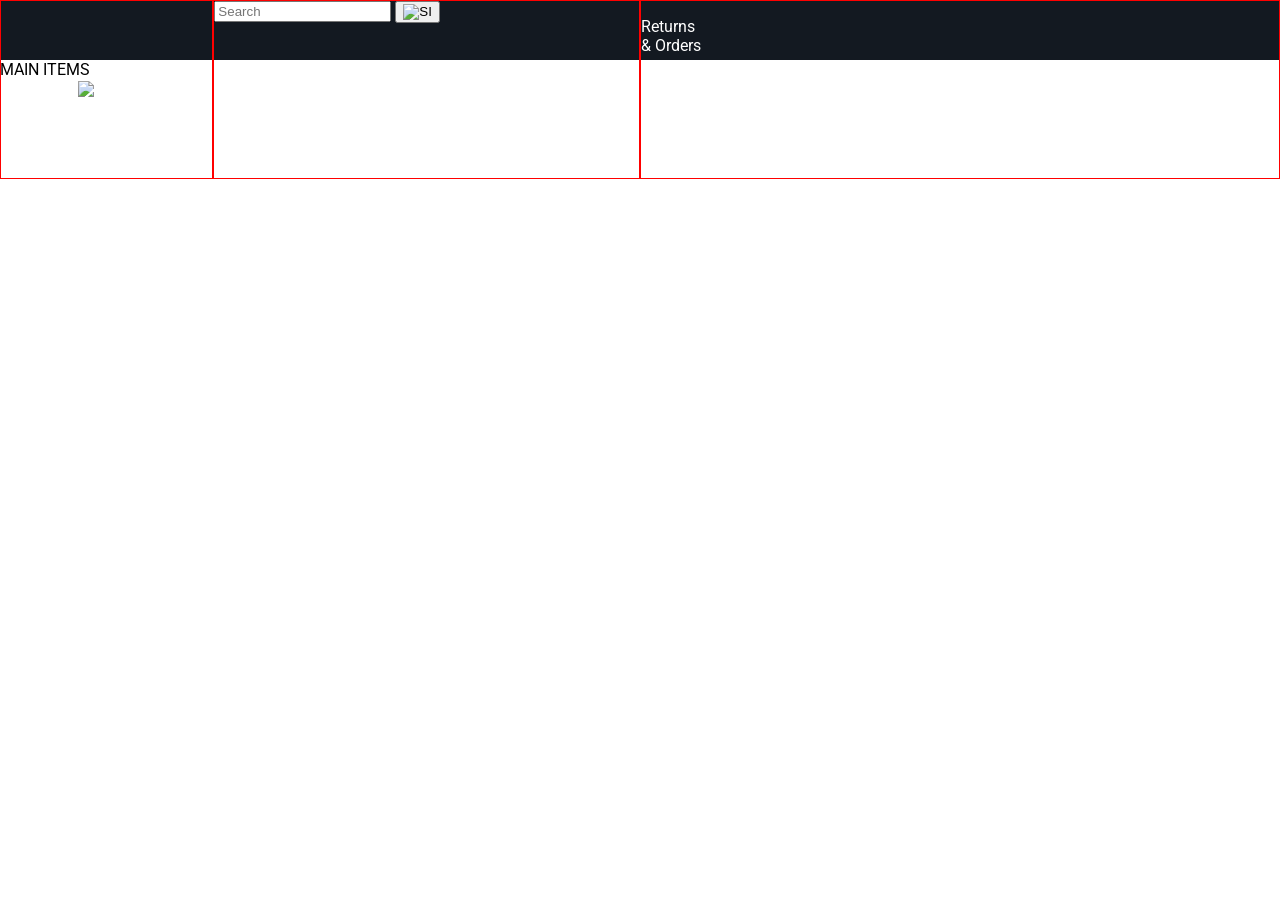
==== index.html @ db6568d1 "Rename Amazon.HTML to index.html" ====
<!DOCTYPE html>
<html>
  <head>
   <title>Amazon Clone</title>
   <meta charset="UTF-8">
   <meta name="viewport" content="width=device-width, initial-scale=1.0">
   <link rel="preconnect" href="https://fonts.googleapis.com">
   <link rel="preconnect" href="https://fonts.gstatic.com" crossorigin>
   <link href="https://fonts.googleapis.com/css2?family=Roboto:ital,wght@0,100..900;1,100..900&display=swap" rel="stylesheet">
   <link rel="stylesheet" href="CSS/General.css">
   <link rel="stylesheet" href="CSS/Header.css">
   <link rel="stylesheet" href="CSS/Amazon.css">
  </head>

  <body>
    <header>
      <section class="left-section">
        <div class="amazon-logo">
          <img src="Images/amazon-logo-white.png" alt="LOGO">
        </div>
      </section>

      <section class="middle-section">
        <div>
          <input type="text" placeholder="Search">
          <button><img src="Images/search-icon.png" alt="SI"></button>
        </div>
      </section>

      <section class="right-section">
        <div>
          <p>Returns<br> & Orders</p>
          <div>
            <img src="Images/cart-icon.png" alt="">
            <p>3</p>
          </div>
          <P>Cart</P>
        </div>
      </section>
    </header>
    <main>
      MAIN ITEMS
    </main>
  </body>

</html>
---- CSS/General.css ----
body{
  font-family: roboto;
  padding: 0;
  margin: 0;
}

header{
  background-color: rgb(19,25,33);
  color: white;
  display: grid;
  grid-template-columns: 1fr 2fr 3fr;
  height: 60px;
}
---- CSS/Header.css ----
.left-section, .middle-section, .right-section{
  display: grid;
  flex-direction: row;
  border: 1px solid red;
  height: 100%;
}


.left-section div{
  display: flex;
  justify-content: center;
  align-items: center;
}
.left-section div img{
  height: 10%;
}


.middle-section div button{
  height: auto;
}
.middle-section div button img{
  height: 10opx;
}



.right-section{
  grid-template-columns: 1fr 1fr 1fr;
}
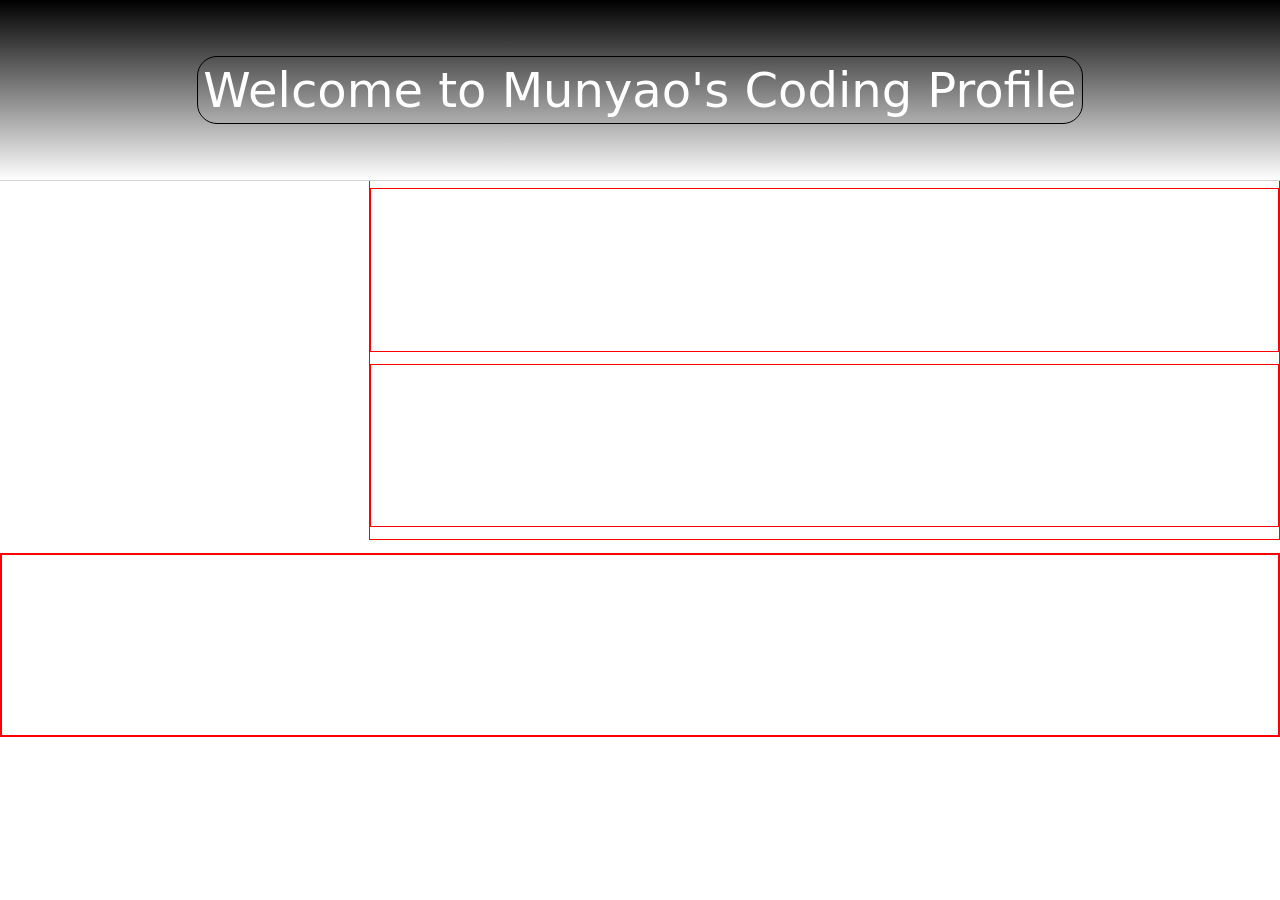
==== commit 2e029b9b: "Add files via upload" ====
--- a/index.html
+++ b/index.html
@@ -1,46 +1,43 @@
-<!DOCTYPE html>
 <html>
+  <title>My Profile</title>
   <head>
-   <title>Amazon Clone</title>
-   <meta charset="UTF-8">
-   <meta name="viewport" content="width=device-width, initial-scale=1.0">
-   <link rel="preconnect" href="https://fonts.googleapis.com">
-   <link rel="preconnect" href="https://fonts.gstatic.com" crossorigin>
-   <link href="https://fonts.googleapis.com/css2?family=Roboto:ital,wght@0,100..900;1,100..900&display=swap" rel="stylesheet">
-   <link rel="stylesheet" href="CSS/General.css">
-   <link rel="stylesheet" href="CSS/Header.css">
-   <link rel="stylesheet" href="CSS/Amazon.css">
+    <link rel="preconnect" href="https://fonts.googleapis.com">
+    <link rel="preconnect" href="https://fonts.gstatic.com" crossorigin>
+    <link href="https://fonts.googleapis.com/css2?family=Nova+Flat&family=Roboto:ital,wght@0,100..900;1,100..900&display=swap" rel="stylesheet">
+
+    <link rel="stylesheet" href="CSS/mains.css">
+    <link rel="stylesheet" href="CSS/elements.css">
   </head>
-
   <body>
     <header>
-      <section class="left-section">
-        <div class="amazon-logo">
-          <img src="Images/amazon-logo-white.png" alt="LOGO">
+      <div class="heading-Div">
+          Welcome to Munyao's Coding Profile
+      </div>
+      
+    </header>
+    <section>
+      <div class="sec-Div-1">
+        <div class="dp-Div">
+         <img src="Images/Dp2.avif" alt="dp">
         </div>
-      </section>
+      </div>
 
-      <section class="middle-section">
-        <div>
-          <input type="text" placeholder="Search">
-          <button><img src="Images/search-icon.png" alt="SI"></button>
+      <div class=" sec-Div-2">
+        <div class="left-Ends">
+          Top Div
         </div>
-      </section>
 
-      <section class="right-section">
-        <div>
-          <p>Returns<br> & Orders</p>
-          <div>
-            <img src="Images/cart-icon.png" alt="">
-            <p>3</p>
-          </div>
-          <P>Cart</P>
+        <div class="left-Middle">
+          Mid Div
         </div>
-      </section>
-    </header>
-    <main>
-      MAIN ITEMS
-    </main>
+
+        <div class="left-Ends">
+          lower Div
+        </div>
+      </div>
+    </section>
+    <footer>
+      Footer
+    </footer>
   </body>
-
-</html>
+</html>
--- a/CSS/mains.css
+++ b/CSS/mains.css
@@ -0,0 +1,32 @@
+body{
+font-family: system-ui, -apple-system, BlinkMacSystemFont, 'Segoe UI', Roboto, Oxygen, Ubuntu, Cantarell, 'Open Sans', 'Helvetica Neue', sans-serif;
+display: flex;
+flex-direction: column;
+min-height: 100vh;
+margin : 0px;
+padding: 0px;
+color: white;
+}
+
+header{
+  position: fixed;
+  z-index: 1000;
+  width: 100%;
+  display: flex;
+  justify-content: center;
+  align-items: center;
+  background: linear-gradient(black, white);
+  min-height: 20vh;
+  height: 20vh;
+  border-bottom: 1px solid lightgrey;
+}
+section{
+  display:flex;
+  min-height: 200px;
+  height: 60vh;
+  margin-bottom: 1%;
+}
+footer{
+  border: 2px solid red;
+  height: 20vh;
+}
--- a/CSS/elements.css
+++ b/CSS/elements.css
@@ -0,0 +1,55 @@
+
+.heading-Div{
+  display: flex;
+  justify-content: center;
+  align-items: center;
+  text-align: center;
+  font-weight: 500;
+  font-size: clamp(0.1rem, 4vw, 3rem);
+  /*1 rem = min size, preferred =4% of viewport width,
+max size = 3rem)*/
+  padding: 5px;
+  max-height: 90px;
+  border: 1px solid;
+  border-color: black;
+  border-radius: 20px;
+}
+
+.sec-Div-1{
+  display: flex;
+  justify-content: center;
+  background-color: white;
+  align-items: center;
+  margin: 1px;
+  width: 29%;
+
+}
+
+.dp-Div{
+  display: flex;
+  min-height: 50%;
+  max-height: 100%;
+  min-width: 100px;
+}
+
+.dp-Div img{
+  width: 100%;
+  max-width: 250px ;
+  height: auto;
+  object-fit: cover;
+  object-position: center;
+}
+
+.sec-Div-2{
+  display: flex;
+  flex-direction: column;
+  border: 1px solid red;
+  min-width: 71%;
+  max-height: 100%;
+  justify-content: space-evenly;
+}
+
+.left-Ends, .left-Middle{
+border: 1px solid red;
+height: 30%;
+}
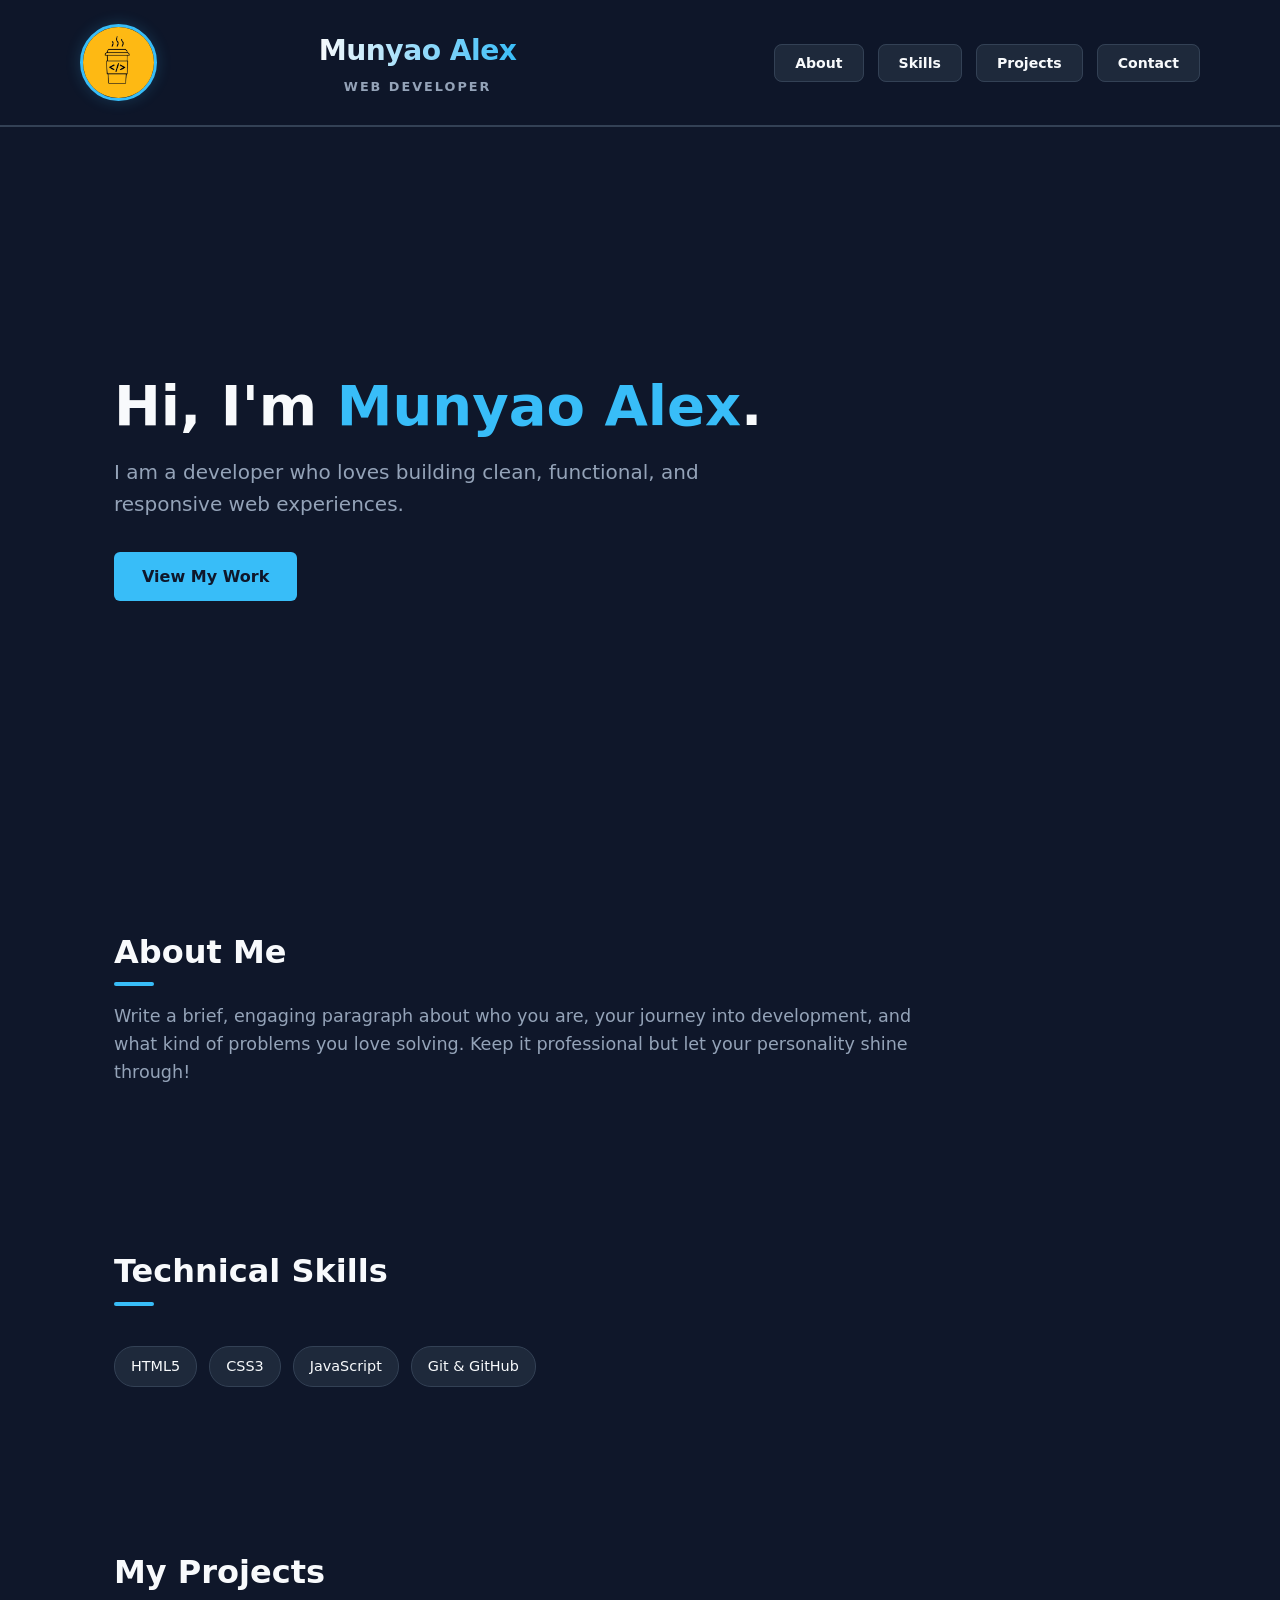
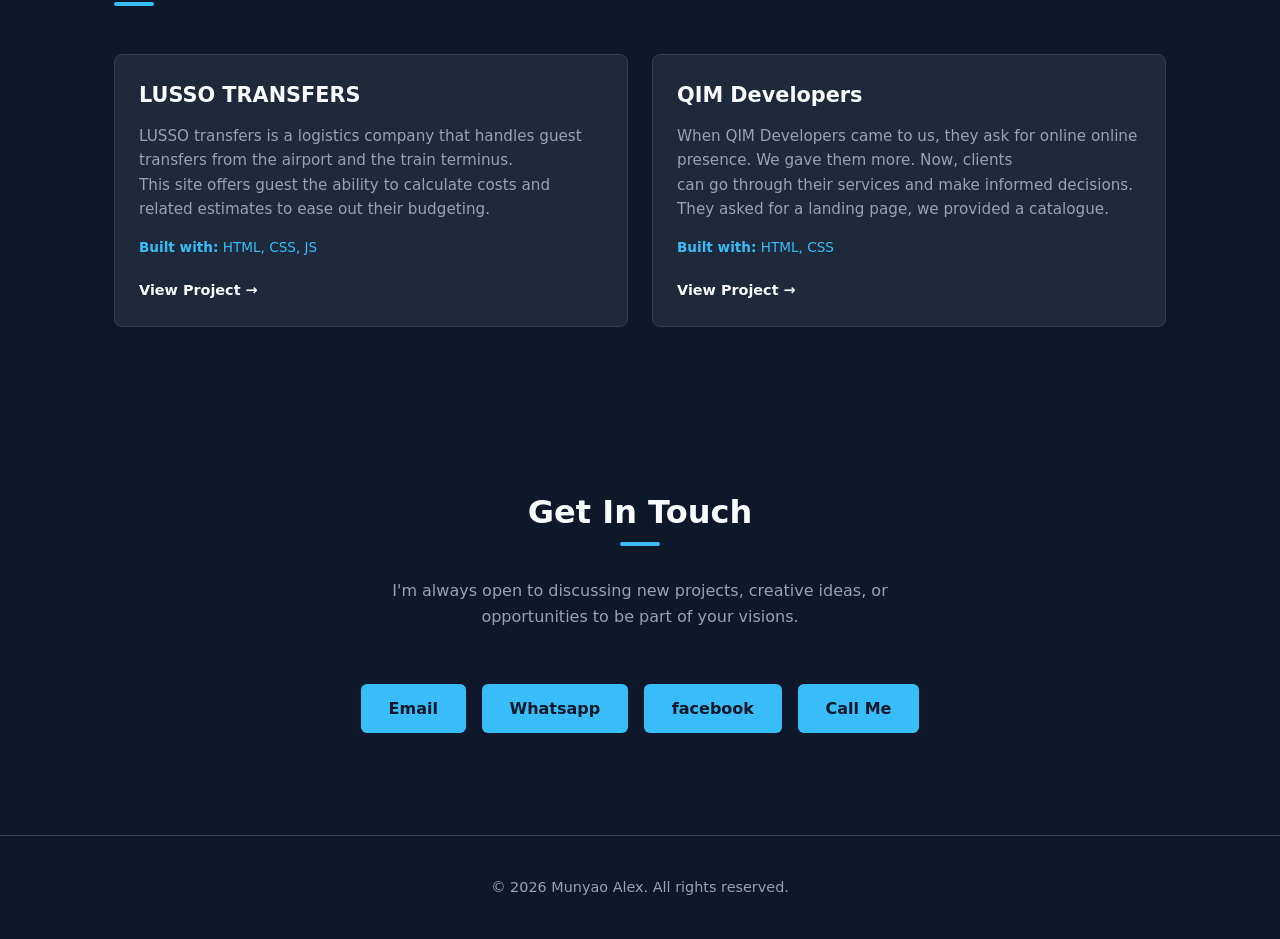
==== commit 4b5ca7e0: "Rename index.HTML to index.html Apparently, index.html must always be in small letters" ====
--- a/index.html
+++ b/index.html
@@ -1,43 +1,107 @@
-<html>
-  <title>My Profile</title>
-  <head>
-    <link rel="preconnect" href="https://fonts.googleapis.com">
-    <link rel="preconnect" href="https://fonts.gstatic.com" crossorigin>
-    <link href="https://fonts.googleapis.com/css2?family=Nova+Flat&family=Roboto:ital,wght@0,100..900;1,100..900&display=swap" rel="stylesheet">
+<!DOCTYPE html>
+<html lang="en">
+<head>
+    <meta charset="UTF-8">
+    <meta name="viewport" content="width=device-width, initial-scale=1.0">
+    <title>Munyao Alex| Developer Portfolio</title>
+    <link rel="stylesheet" href="CSS/1. Variables & reset.css">
+    <link rel="stylesheet" href="CSS/2.Reusable Components & Utilities.css">
+    <link rel="stylesheet" href="CSS/3. header and navigation.CSS">
+    <link rel="stylesheet" href="CSS/4.hero section.css">
+    <link rel="stylesheet" href="CSS/5.About & Skill.css">
+    <link rel="stylesheet" href="CSS/6. projects section.Css">
+    <link rel="stylesheet" href="CSS/7. contact and footer.css">
+    <link rel="stylesheet" href="CSS/8. Mobile View.css">
+</head>
+<body>
 
-    <link rel="stylesheet" href="CSS/mains.css">
-    <link rel="stylesheet" href="CSS/elements.css">
-  </head>
-  <body>
+    <!-- Header & Navigation -->
     <header>
-      <div class="heading-Div">
-          Welcome to Munyao's Coding Profile
-      </div>
-      
-    </header>
-    <section>
-      <div class="sec-Div-1">
-        <div class="dp-Div">
-         <img src="Images/Dp2.avif" alt="dp">
-        </div>
+      <!-- 1. My Avatar -->
+      <div class="avatar-wrapper">
+          <img src="Images/avator.png" alt="Munyao Alex" class="header-avatar">
       </div>
 
-      <div class=" sec-Div-2">
-        <div class="left-Ends">
-          Top Div
-        </div>
+      <!-- 2. My Name & Subtitle -->
+      <div class="logo-group">
+        <h1 class="logo-name">Munyao Alex</h1>
+        <span class="logo-subtitle">Web Developer</span>
+    </div>
 
-        <div class="left-Middle">
-          Mid Div
-        </div>
+      <!-- 3. Navigation Buttons -->
+      <nav>
+          <ul>
+              <li><a href="#about">About</a></li>
+              <li><a href="#skills">Skills</a></li>
+              <li><a href="#projects">Projects</a></li>
+              <li><a href="#contact">Contact</a></li>
+          </ul>
+      </nav>
+  </header>
 
-        <div class="left-Ends">
-          lower Div
-        </div>
-      </div>
-    </section>
+    <main>
+        <section id="hero">
+            <div class="hero-content">
+                <h1>Hi, I'm <span class="highlight">Munyao Alex</span>.</h1>
+                <p>I am a developer who loves building clean, functional, and responsive web experiences.</p>
+                <a href="#projects" class="btn">View My Work</a>
+            </div>
+        </section>
+
+        <section id="about">
+            <h2>About Me</h2>
+            <p>Write a brief, engaging paragraph about who you are, your journey into development, and what kind of problems you love solving. Keep it professional but let your personality shine through!</p>
+        </section>
+
+        <section id="skills">
+            <h2>Technical Skills</h2>
+            <div class="skills-grid">
+                <span class="skill-tag">HTML5</span>
+                <span class="skill-tag">CSS3</span>
+                <span class="skill-tag">JavaScript</span>
+                <span class="skill-tag">Git & GitHub</span>
+                </div>
+        </section>
+
+        <section id="projects">
+            <h2>My Projects</h2>
+            <div class="projects-container">
+                <div class="project-card">
+                    <h3>LUSSO TRANSFERS</h3>
+                    <p>LUSSO transfers is a logistics company that handles guest transfers from the airport and the train terminus.<br>
+                      This site offers guest the ability to calculate costs and related estimates to ease out their budgeting.
+                    </p>
+                    <p class="tech-stack"><strong>Built with:</strong> HTML, CSS, JS</p>
+                    <a href="#" class="project-link">View Project &rarr;</a>
+                </div>
+                <div class="project-card">
+                    <h3>QIM Developers</h3>
+                    <p>When QIM Developers came to us, they ask for online online presence. We gave them more. Now, clients<br>
+                      can go through their services and make informed decisions. They asked for a landing page, we provided a catalogue.                    
+                    </p>
+                    <p class="tech-stack"><strong>Built with:</strong> HTML, CSS</p>
+                    <a href="#" class="project-link">View Project &rarr;</a>
+                </div>
+            </div>
+        </section>
+
+        <section id="contact">
+            <h2>Get In Touch</h2>
+            <p>I'm always open to discussing new projects, creative ideas, or opportunities to be part of your visions.</p>
+          
+          <div class="contact-btn">
+            <a href="mailto:test@gmail.com" target="_blank" class="btn contact-btn">Email</a>
+            <a href="https://wa.me/+254723106092" target="_blank" rel="noopener noreferrer" class="btn contact-btn"> Whatsapp</a>
+            <a href="https://facebook.com/alex.munyao.7374" rel="noopener noreferrer" target="_blank" class=" btn contact-btn">facebook</a>
+            <a href="tel:+25471234567" class="btn contact-btn" >Call Me</a>
+          </div>
+            
+        </section>
+    </main>
+
     <footer>
-      Footer
+        <p>&copy; 2026 Munyao Alex. All rights reserved.</p>
     </footer>
-  </body>
-</html>+
+</body>
+</html>
--- a/CSS/2.Reusable Components & Utilities.css
+++ b/CSS/2.Reusable Components & Utilities.css
@@ -0,0 +1,39 @@
+section {
+  padding: 80px 24px;
+  max-width: 1100px;
+  margin: 0 auto;
+}
+
+h2 {
+  font-size: 2rem;
+  margin-bottom: 24px;
+  position: relative;
+  display: inline-block;
+}
+
+h2::after {
+  content: '';
+  position: absolute;
+  bottom: -8px;
+  left: 0;
+  width: 40px;
+  height: 4px;
+  background-color: var(--accent-color);
+  border-radius: 2px;
+}
+
+.btn {
+  display: inline-block;
+  background-color: var(--accent-color);
+  color: var(--bg-color);
+  padding: 12px 28px;
+  font-weight: 600;
+  text-decoration: none;
+  border-radius: 6px;
+  transition: background-color var(--transition-fast), transform var(--transition-fast);
+}
+
+.btn:hover {
+  background-color: var(--accent-hover);
+  transform: translateY(-2px);
+}
--- a/CSS/3. header and navigation.CSS
+++ b/CSS/3. header and navigation.CSS
@@ -0,0 +1,108 @@
+/* ==========================================================================
+   3. HEADER & NAVIGATION (Dense Desktop Layout with Buttons)
+   ========================================================================== */
+   header {
+    position: sticky;
+    top: 0;
+    z-index: 100;
+    background-color: rgba(15, 23, 42, 0.95);
+    backdrop-filter: blur(12px);
+    border-bottom: 2px solid var(--border-color);
+    
+    /* Generous vertical padding to give the header weight on large screens */
+    padding: 24px 80px; 
+    
+    /* Grid system stretching across the entire width */
+    display: grid;
+    grid-template-columns: auto 1fr 1fr;
+    align-items: center;
+    width: 100%;
+}
+
+/* 1. Left Column: Enlarged Avatar */
+.avatar-wrapper {
+    display: flex;
+    justify-content: flex-start;
+}
+
+.header-avatar {
+    /* Significantly larger presence on desktop, scales dynamically */
+    width: clamp(55px, 6vw, 85px);
+    height: clamp(55px, 6vw, 85px);
+    border-radius: 50%;
+    object-fit: cover;
+    border: 3px solid var(--accent-color);
+    box-shadow: 0 0 15px rgba(56, 189, 248, 0.2); /* Soft glow around avatar */
+    transition: transform 0.3s cubic-bezier(0.175, 0.885, 0.32, 1.275);
+}
+
+.header-avatar:hover {
+    transform: scale(1.05) rotate(5deg);
+}
+
+/* 2. Middle Column: Centered Name & Subtitle Group */
+.logo-group {
+  display: flex;
+  flex-direction: column;
+  align-items: center;
+  text-align: center;
+  gap: 4px; /* Small gap between name and subtitle */
+}
+
+.logo-name {
+  font-size: clamp(1.4rem, 2.2vw, 2.2rem); /* Adjusted slightly for perfect balance with subtitle */
+  font-weight: 800;
+  color: var(--text-primary);
+  white-space: nowrap; 
+  letter-spacing: -0.5px;
+  background: linear-gradient(to right, var(--text-primary), var(--accent-color));
+  -webkit-background-clip: text;
+  -webkit-text-fill-color: transparent;
+}
+
+.logo-subtitle {
+  font-size: clamp(0.75rem, 1vw, 0.95rem); /* Dynamic scaling */
+  color: var(--text-secondary);
+  font-weight: 600;
+  text-transform: uppercase; /* Clean, modern developer aesthetic */
+  letter-spacing: 2px; /* Elegant letter spacing */
+  white-space: nowrap;
+}
+
+/* 3. Right Column: Navigation Buttons */
+header nav {
+    display: flex;
+    justify-content: flex-end;
+}
+
+header nav ul {
+    display: flex;
+    list-style: none;
+    gap: 14px; /* Tight, intentional spacing between buttons */
+}
+
+/* Styled as interactive interface buttons */
+header nav a {
+    text-decoration: none;
+    color: var(--text-primary);
+    font-weight: 600;
+    font-size: clamp(0.85rem, 1.1vw, 1rem);
+    white-space: nowrap; 
+    
+    /* Button layout */
+    background-color: var(--surface-color);
+    border: 1px solid var(--border-color);
+    padding: 10px 20px;
+    border-radius: 8px;
+    
+    transition: all var(--transition-fast);
+}
+
+/* Active interactive states for the buttons */
+header nav a:hover {
+    color: var(--bg-color);
+    background-color: var(--accent-color);
+    border-color: var(--accent-color);
+    transform: translateY(-2px);
+    box-shadow: 0 4px 12px rgba(56, 189, 248, 0.25);
+}
--- a/CSS/4.hero section.css
+++ b/CSS/4.hero section.css
@@ -0,0 +1,24 @@
+#hero {
+  min-height: 80vh;
+  display: flex;
+  align-items: center;
+  justify-content: flex-start;
+}
+
+.hero-content h1 {
+  font-size: 3.5rem;
+  font-weight: 800;
+  line-height: 1.2;
+  margin-bottom: 16px;
+}
+
+.hero-content .highlight {
+  color: var(--accent-color);
+}
+
+.hero-content p {
+  font-size: 1.25rem;
+  color: var(--text-secondary);
+  max-width: 600px;
+  margin-bottom: 32px;
+}
--- a/CSS/5.About & Skill.css
+++ b/CSS/5.About & Skill.css
@@ -0,0 +1,22 @@
+#about p {
+  font-size: 1.1rem;
+  color: var(--text-secondary);
+  max-width: 800px;
+}
+
+.skills-grid {
+  display: flex;
+  flex-wrap: wrap;
+  gap: 12px;
+  margin-top: 24px;
+}
+
+.skill-tag {
+  background-color: var(--surface-color);
+  border: 1px solid var(--border-color);
+  color: var(--text-primary);
+  padding: 8px 16px;
+  border-radius: 20px;
+  font-size: 0.9rem;
+  font-weight: 500;
+}
--- a/CSS/6. projects section.Css
+++ b/CSS/6. projects section.Css
@@ -0,0 +1,51 @@
+.projects-container {
+  display: grid;
+  grid-template-columns: repeat(auto-fit, minmax(300px, 1fr));
+  gap: 24px;
+  margin-top: 32px;
+}
+
+.project-card {
+  background-color: var(--surface-color);
+  border: 1px solid var(--border-color);
+  padding: 24px;
+  border-radius: 8px;
+  display: flex;
+  flex-direction: column;
+  justify-content: space-between;
+  transition: transform var(--transition-fast), border-color var(--transition-fast);
+}
+
+.project-card:hover {
+  transform: translateY(-4px);
+  border-color: var(--accent-color);
+}
+
+.project-card h3 {
+  font-size: 1.3rem;
+  margin-bottom: 12px;
+}
+
+.project-card p {
+  color: var(--text-secondary);
+  font-size: 0.95rem;
+  margin-bottom: 16px;
+}
+
+.project-card .tech-stack {
+  font-size: 0.85rem;
+  color: var(--accent-color);
+  margin-bottom: 20px;
+}
+
+.project-link {
+  text-decoration: none;
+  color: var(--text-primary);
+  font-weight: 600;
+  font-size: 0.9rem;
+  transition: color var(--transition-fast);
+}
+
+.project-link:hover {
+  color: var(--accent-color);
+}
--- a/CSS/7. contact and footer.css
+++ b/CSS/7. contact and footer.css
@@ -0,0 +1,39 @@
+#contact {
+  text-align: center;
+}
+
+#contact h2::after {
+  left: 50%;
+  transform: translateX(-50%);
+}
+
+#contact p {
+  color: var(--text-secondary);
+  max-width: 500px;
+  margin: 16px auto 32px auto;
+}
+
+.contact-btn{
+  display: inline-block;
+  margin: 5px;
+  color: var(--bg-color);
+  padding: 12px 28px;
+  font-weight: 600;
+  text-decoration: none;
+  border-radius: 6px;
+  transition: background-color var(--transition-fast), transform var(--transition-fast);
+}
+.contact-btn :hover{
+  background-color: var(--bg-color);
+  border: 1px solid var(--text-secondary);
+  color: white;
+  transform: translateY(-2px);
+} 
+
+footer {
+  text-align: center;
+  padding: 40px 24px;
+  border-top: 1px solid var(--border-color);
+  color: var(--text-secondary);
+  font-size: 0.9rem;
+}
--- a/CSS/8. Mobile View.css
+++ b/CSS/8. Mobile View.css
@@ -0,0 +1,51 @@
+/* ==========================================================================
+   8. RESPONSIVE DESIGN (Mobile adjustments)
+   ========================================================================== */
+   @media (max-width: 768px) {
+    /* Stack layout cleanly */
+    header {
+        display: flex;
+        flex-direction: column;
+        gap: 16px;
+        padding: 16px;
+        align-items: center;
+    }
+
+    /* Standard avatar on small displays */
+    .header-avatar {
+        width: 60px;
+        height: 60px;
+    }
+
+    /* Centers the entire stack nicely below the avatar on mobile */
+    .logo-group {
+      margin-top: 8px;
+  }
+
+    /* Wrap navigation buttons to adapt to narrow screens if necessary */
+    header nav {
+        justify-content: center;
+        width: 100%;
+    }
+
+    header nav ul {
+        flex-wrap: wrap;
+        justify-content: center;
+        gap: 8px;
+        width: 100%;
+    }
+
+    /* Slim down button size slightly for mobile fingers */
+    header nav a {
+        padding: 8px 14px;
+        font-size: 0.85rem;
+    }
+
+    .hero-content h1 {
+        font-size: 2.5rem;
+    }
+
+    section {
+        padding: 60px 20px;
+    }
+}
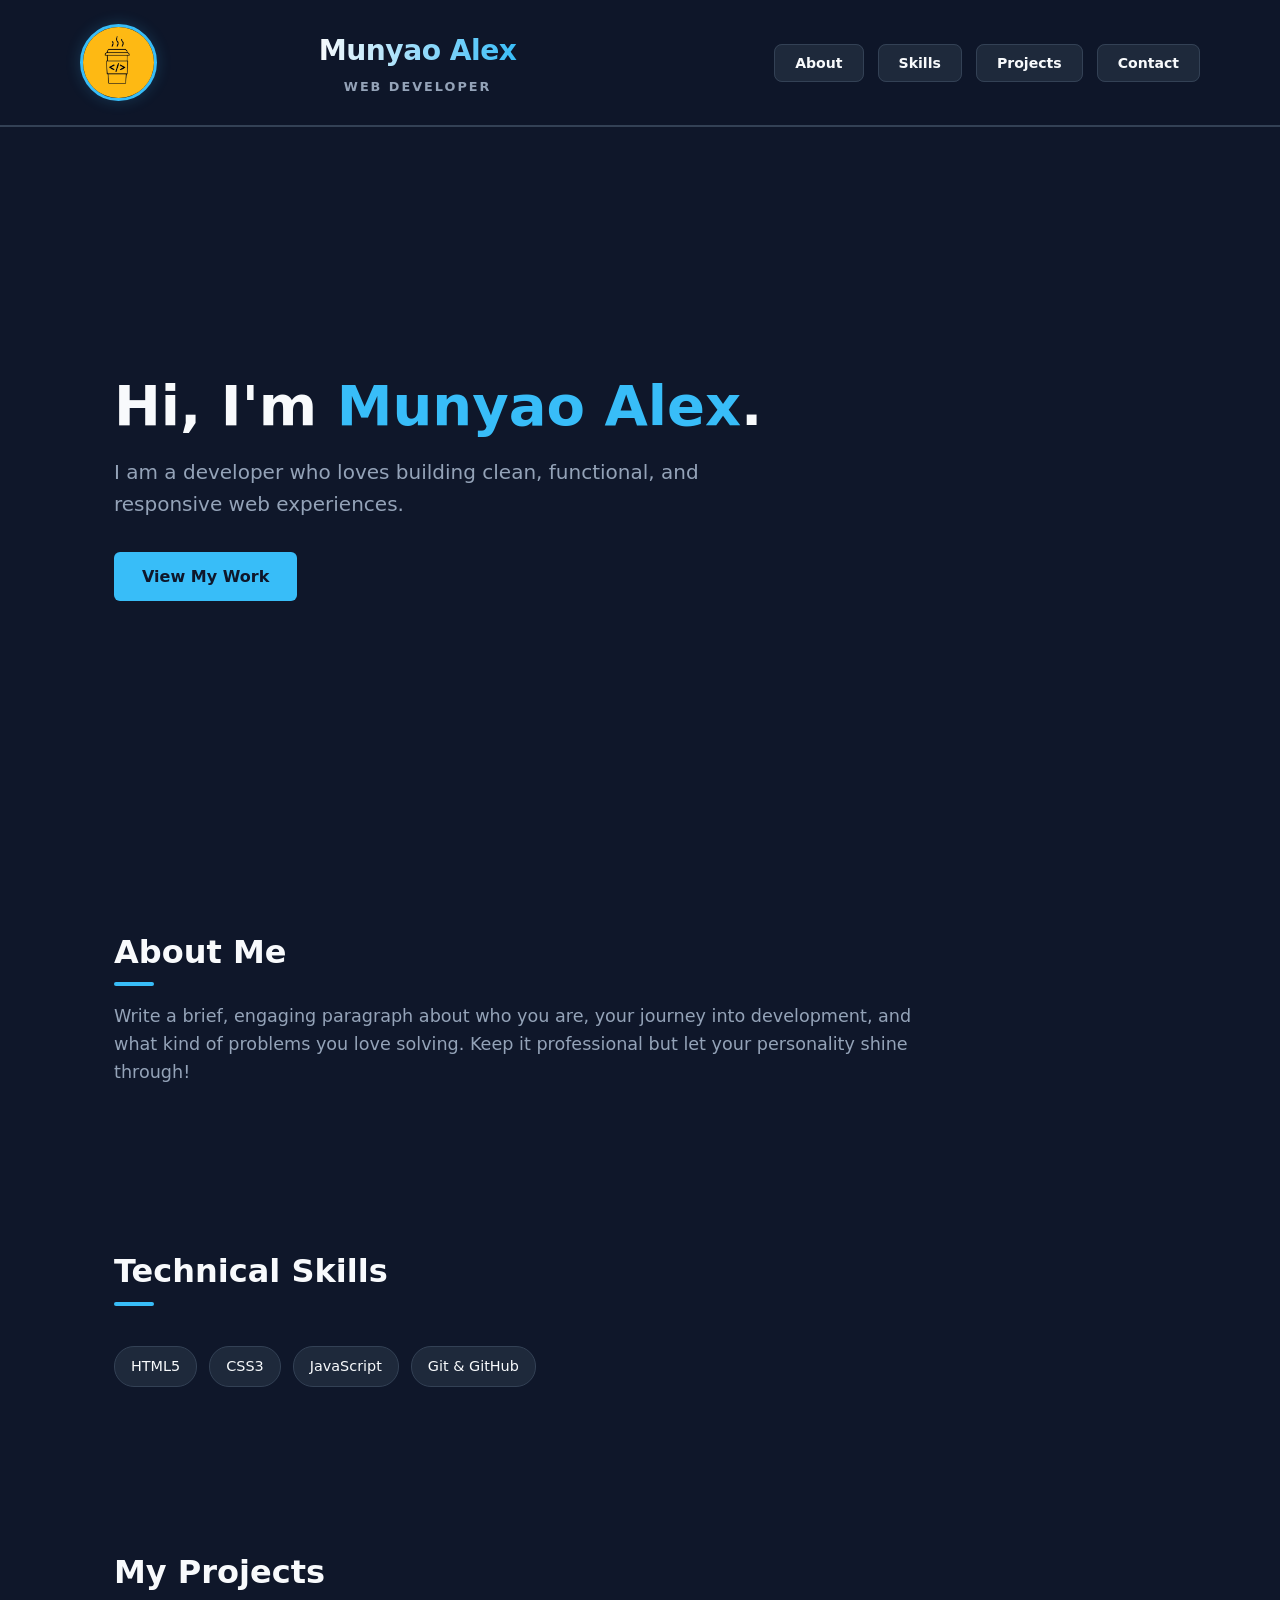
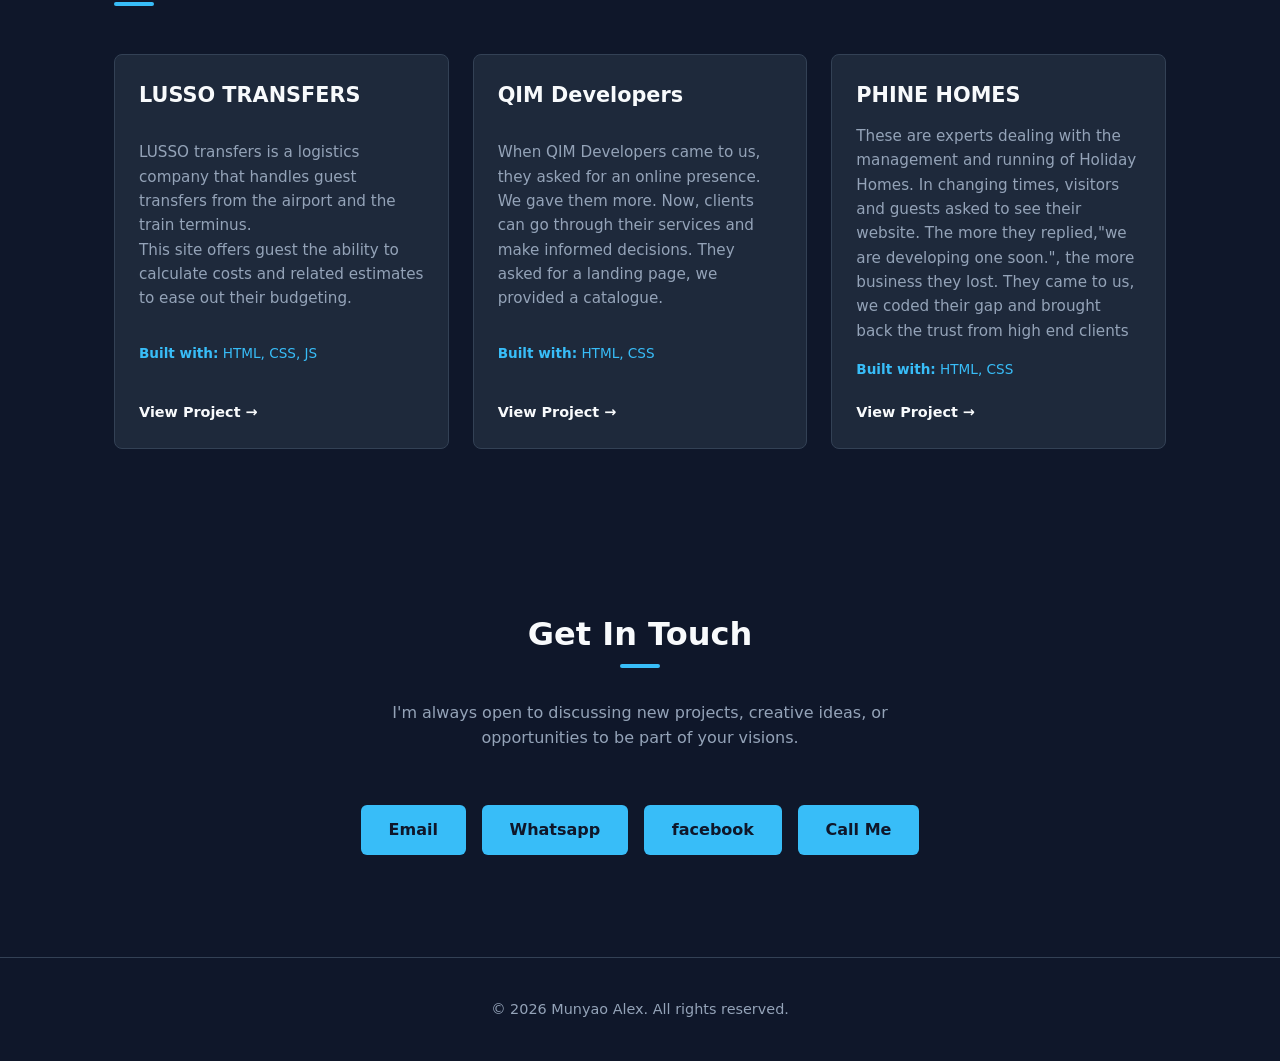
==== commit e4af4734: "Update index.html" ====
--- a/index.html
+++ b/index.html
@@ -6,10 +6,10 @@
     <title>Munyao Alex| Developer Portfolio</title>
     <link rel="stylesheet" href="CSS/1. Variables & reset.css">
     <link rel="stylesheet" href="CSS/2.Reusable Components & Utilities.css">
-    <link rel="stylesheet" href="CSS/3. header and navigation.CSS">
+    <link rel="stylesheet" href="CSS/3. header and navigation.css">
     <link rel="stylesheet" href="CSS/4.hero section.css">
     <link rel="stylesheet" href="CSS/5.About & Skill.css">
-    <link rel="stylesheet" href="CSS/6. projects section.Css">
+    <link rel="stylesheet" href="CSS/6. projects section.css">
     <link rel="stylesheet" href="CSS/7. contact and footer.css">
     <link rel="stylesheet" href="CSS/8. Mobile View.css">
 </head>
@@ -76,8 +76,16 @@
                 </div>
                 <div class="project-card">
                     <h3>QIM Developers</h3>
-                    <p>When QIM Developers came to us, they ask for online online presence. We gave them more. Now, clients<br>
+                    <p>When QIM Developers came to us, they asked for an online presence. We gave them more. Now, clients<br>
                       can go through their services and make informed decisions. They asked for a landing page, we provided a catalogue.                    
+                    </p>
+                    <p class="tech-stack"><strong>Built with:</strong> HTML, CSS</p>
+                    <a href="#" class="project-link">View Project &rarr;</a>
+                </div>
+                 <div class="project-card">
+                    <h3>PHINE HOMES</h3>
+                    <p>These are experts dealing with the management and running of Holiday Homes. In changing times, visitors and guests asked to see their website. The more they replied,"we are developing one soon.",
+                        the more business they lost. They came to us, we coded their gap and brought back the trust from high end clients                 
                     </p>
                     <p class="tech-stack"><strong>Built with:</strong> HTML, CSS</p>
                     <a href="#" class="project-link">View Project &rarr;</a>
@@ -91,7 +99,7 @@
           
           <div class="contact-btn">
             <a href="mailto:test@gmail.com" target="_blank" class="btn contact-btn">Email</a>
-            <a href="https://wa.me/+254723106092" target="_blank" rel="noopener noreferrer" class="btn contact-btn"> Whatsapp</a>
+            <a href="https://wa.me/+25471234567" target="_blank" rel="noopener noreferrer" class="btn contact-btn"> Whatsapp</a>
             <a href="https://facebook.com/alex.munyao.7374" rel="noopener noreferrer" target="_blank" class=" btn contact-btn">facebook</a>
             <a href="tel:+25471234567" class="btn contact-btn" >Call Me</a>
           </div>
--- a/CSS/3. header and navigation.css
+++ b/CSS/3. header and navigation.css
@@ -0,0 +1,108 @@
+/* ==========================================================================
+   3. HEADER & NAVIGATION (Dense Desktop Layout with Buttons)
+   ========================================================================== */
+   header {
+    position: sticky;
+    top: 0;
+    z-index: 100;
+    background-color: rgba(15, 23, 42, 0.95);
+    backdrop-filter: blur(12px);
+    border-bottom: 2px solid var(--border-color);
+    
+    /* Generous vertical padding to give the header weight on large screens */
+    padding: 24px 80px; 
+    
+    /* Grid system stretching across the entire width */
+    display: grid;
+    grid-template-columns: auto 1fr 1fr;
+    align-items: center;
+    width: 100%;
+}
+
+/* 1. Left Column: Enlarged Avatar */
+.avatar-wrapper {
+    display: flex;
+    justify-content: flex-start;
+}
+
+.header-avatar {
+    /* Significantly larger presence on desktop, scales dynamically */
+    width: clamp(55px, 6vw, 85px);
+    height: clamp(55px, 6vw, 85px);
+    border-radius: 50%;
+    object-fit: cover;
+    border: 3px solid var(--accent-color);
+    box-shadow: 0 0 15px rgba(56, 189, 248, 0.2); /* Soft glow around avatar */
+    transition: transform 0.3s cubic-bezier(0.175, 0.885, 0.32, 1.275);
+}
+
+.header-avatar:hover {
+    transform: scale(1.05) rotate(5deg);
+}
+
+/* 2. Middle Column: Centered Name & Subtitle Group */
+.logo-group {
+  display: flex;
+  flex-direction: column;
+  align-items: center;
+  text-align: center;
+  gap: 4px; /* Small gap between name and subtitle */
+}
+
+.logo-name {
+  font-size: clamp(1.4rem, 2.2vw, 2.2rem); /* Adjusted slightly for perfect balance with subtitle */
+  font-weight: 800;
+  color: var(--text-primary);
+  white-space: nowrap; 
+  letter-spacing: -0.5px;
+  background: linear-gradient(to right, var(--text-primary), var(--accent-color));
+  -webkit-background-clip: text;
+  -webkit-text-fill-color: transparent;
+}
+
+.logo-subtitle {
+  font-size: clamp(0.75rem, 1vw, 0.95rem); /* Dynamic scaling */
+  color: var(--text-secondary);
+  font-weight: 600;
+  text-transform: uppercase; /* Clean, modern developer aesthetic */
+  letter-spacing: 2px; /* Elegant letter spacing */
+  white-space: nowrap;
+}
+
+/* 3. Right Column: Navigation Buttons */
+header nav {
+    display: flex;
+    justify-content: flex-end;
+}
+
+header nav ul {
+    display: flex;
+    list-style: none;
+    gap: 14px; /* Tight, intentional spacing between buttons */
+}
+
+/* Styled as interactive interface buttons */
+header nav a {
+    text-decoration: none;
+    color: var(--text-primary);
+    font-weight: 600;
+    font-size: clamp(0.85rem, 1.1vw, 1rem);
+    white-space: nowrap; 
+    
+    /* Button layout */
+    background-color: var(--surface-color);
+    border: 1px solid var(--border-color);
+    padding: 10px 20px;
+    border-radius: 8px;
+    
+    transition: all var(--transition-fast);
+}
+
+/* Active interactive states for the buttons */
+header nav a:hover {
+    color: var(--bg-color);
+    background-color: var(--accent-color);
+    border-color: var(--accent-color);
+    transform: translateY(-2px);
+    box-shadow: 0 4px 12px rgba(56, 189, 248, 0.25);
+}
--- a/CSS/6. projects section.css
+++ b/CSS/6. projects section.css
@@ -0,0 +1,51 @@
+.projects-container {
+  display: grid;
+  grid-template-columns: repeat(auto-fit, minmax(300px, 1fr));
+  gap: 24px;
+  margin-top: 32px;
+}
+
+.project-card {
+  background-color: var(--surface-color);
+  border: 1px solid var(--border-color);
+  padding: 24px;
+  border-radius: 8px;
+  display: flex;
+  flex-direction: column;
+  justify-content: space-between;
+  transition: transform var(--transition-fast), border-color var(--transition-fast);
+}
+
+.project-card:hover {
+  transform: translateY(-4px);
+  border-color: var(--accent-color);
+}
+
+.project-card h3 {
+  font-size: 1.3rem;
+  margin-bottom: 12px;
+}
+
+.project-card p {
+  color: var(--text-secondary);
+  font-size: 0.95rem;
+  margin-bottom: 16px;
+}
+
+.project-card .tech-stack {
+  font-size: 0.85rem;
+  color: var(--accent-color);
+  margin-bottom: 20px;
+}
+
+.project-link {
+  text-decoration: none;
+  color: var(--text-primary);
+  font-weight: 600;
+  font-size: 0.9rem;
+  transition: color var(--transition-fast);
+}
+
+.project-link:hover {
+  color: var(--accent-color);
+}
